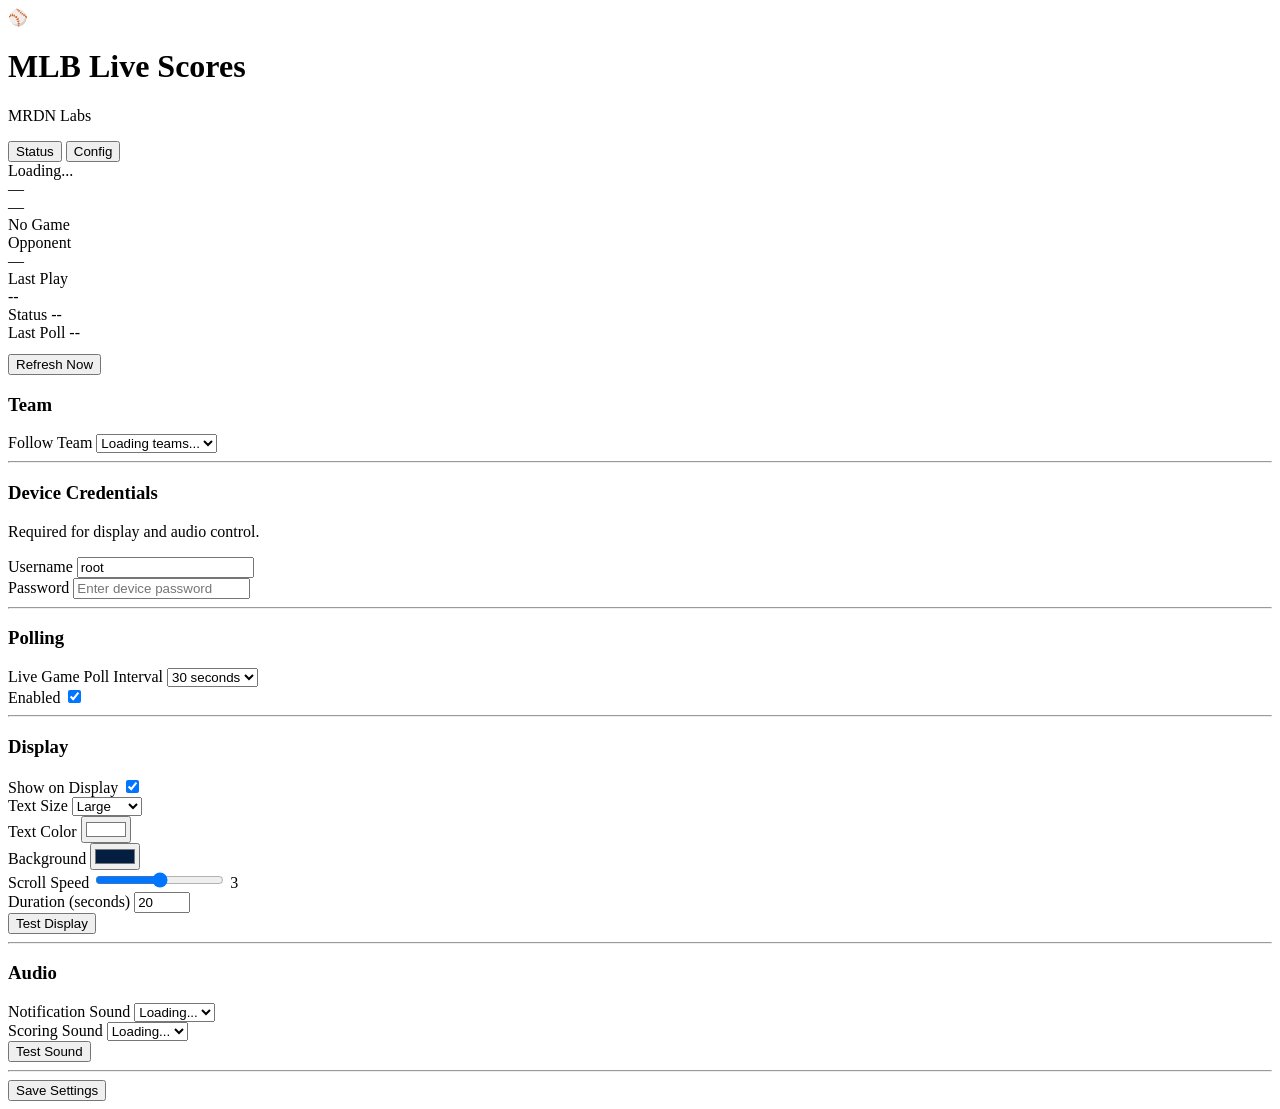
==== app/html/index.html @ 92bb0c10 "Create index.html" ====
<!DOCTYPE html>
<html lang="en">
<head>
    <meta charset="UTF-8">
    <meta name="viewport" content="width=device-width, initial-scale=1.0">
    <title>MLB Live Scores</title>
    <link rel="stylesheet" href="style.css">
</head>
<body>
    <div class="container">
        <div class="header">
            <div class="logo">⚾</div>
            <h1>MLB Live Scores</h1>
            <p class="subtitle">MRDN Labs</p>
        </div>

        <div class="tabs">
            <button class="tab active" data-tab="status">Status</button>
            <button class="tab" data-tab="config">Config</button>
        </div>

        <!-- Status Tab -->
        <div id="status" class="panel active">

            <!-- Team banner -->
            <div class="team-banner" id="team-banner">
                <span id="banner-team-name">Loading...</span>
            </div>

            <!-- Scoreboard -->
            <div class="scoreboard" id="scoreboard">
                <div class="team-block">
                    <div class="team-label" id="my-team-label">—</div>
                    <div class="team-score" id="my-score">—</div>
                </div>
                <div class="game-meta">
                    <div class="game-state" id="game-state">No Game</div>
                    <div class="inning-info" id="inning-info"></div>
                    <div class="outs-info" id="outs-info"></div>
                </div>
                <div class="team-block">
                    <div class="team-label" id="opp-name">Opponent</div>
                    <div class="team-score" id="opp-score">—</div>
                </div>
            </div>

            <!-- Last play -->
            <div class="last-play-box">
                <div class="last-play-label">Last Play</div>
                <div class="last-play-text" id="last-play">--</div>
            </div>

            <!-- Status grid -->
            <div class="status-grid">
                <div class="status-item">
                    <label>Status</label>
                    <span id="st-enabled" class="badge">--</span>
                </div>
                <div class="status-item">
                    <label>Last Poll</label>
                    <span id="st-last-poll">--</span>
                </div>
            </div>

            <button id="btn-refresh" class="btn btn-secondary btn-full" style="margin-top:12px;">
                Refresh Now
            </button>
        </div>

        <!-- Config Tab -->
        <div id="config" class="panel">

            <h3 class="section-title">Team</h3>
            <div class="form-group">
                <label for="team-select">Follow Team</label>
                <select id="team-select">
                    <option value="">Loading teams...</option>
                </select>
            </div>

            <hr class="divider">

            <h3 class="section-title">Device Credentials</h3>
            <p class="hint">Required for display and audio control.</p>
            <div class="form-group">
                <label for="device-user">Username</label>
                <input type="text" id="device-user" value="root" autocomplete="off">
            </div>
            <div class="form-group">
                <label for="device-pass">Password</label>
                <input type="password" id="device-pass" placeholder="Enter device password" autocomplete="off">
            </div>

            <hr class="divider">

            <h3 class="section-title">Polling</h3>
            <div class="form-group">
                <label for="poll-interval">Live Game Poll Interval</label>
                <select id="poll-interval">
                    <option value="15">15 seconds</option>
                    <option value="30" selected>30 seconds</option>
                    <option value="60">60 seconds</option>
                    <option value="120">2 minutes</option>
                </select>
            </div>
            <div class="form-group">
                <label for="enabled">Enabled</label>
                <label class="toggle">
                    <input type="checkbox" id="enabled" checked>
                    <span class="slider"></span>
                </label>
            </div>

            <hr class="divider">

            <h3 class="section-title">Display</h3>
            <div class="form-group">
                <label for="disp-enabled">Show on Display</label>
                <label class="toggle">
                    <input type="checkbox" id="disp-enabled" checked>
                    <span class="slider"></span>
                </label>
            </div>
            <div class="form-group">
                <label for="text-size">Text Size</label>
                <select id="text-size">
                    <option value="small">Small</option>
                    <option value="medium">Medium</option>
                    <option value="large" selected>Large</option>
                </select>
            </div>
            <div class="form-row">
                <div class="form-group half">
                    <label for="text-color">Text Color</label>
                    <input type="color" id="text-color" value="#FFFFFF">
                </div>
                <div class="form-group half">
                    <label for="bg-color">Background</label>
                    <input type="color" id="bg-color" value="#041E42">
                </div>
            </div>
            <div class="form-group">
                <label for="scroll-speed">Scroll Speed</label>
                <input type="range" id="scroll-speed" min="1" max="5" value="3" step="1">
                <span class="range-val" id="scroll-speed-val">3</span>
            </div>
            <div class="form-group">
                <label for="duration">Duration (seconds)</label>
                <input type="number" id="duration" value="20" min="3" max="120">
            </div>
            <button id="btn-test-display" class="btn btn-secondary btn-full">Test Display</button>

            <hr class="divider">

            <h3 class="section-title">Audio</h3>
            <div class="form-group">
                <label for="clip-notify">Notification Sound</label>
                <select id="clip-notify"><option value="">Loading...</option></select>
            </div>
            <div class="form-group">
                <label for="clip-score">Scoring Sound</label>
                <select id="clip-score"><option value="">Loading...</option></select>
            </div>
            <button id="btn-test-audio" class="btn btn-secondary btn-full">Test Sound</button>

            <hr class="divider">

            <button id="btn-save" class="btn btn-primary">Save Settings</button>
            <div id="save-msg" class="save-msg"></div>
        </div>
    </div>
    <script src="app.js"></script>
</body>
</html>
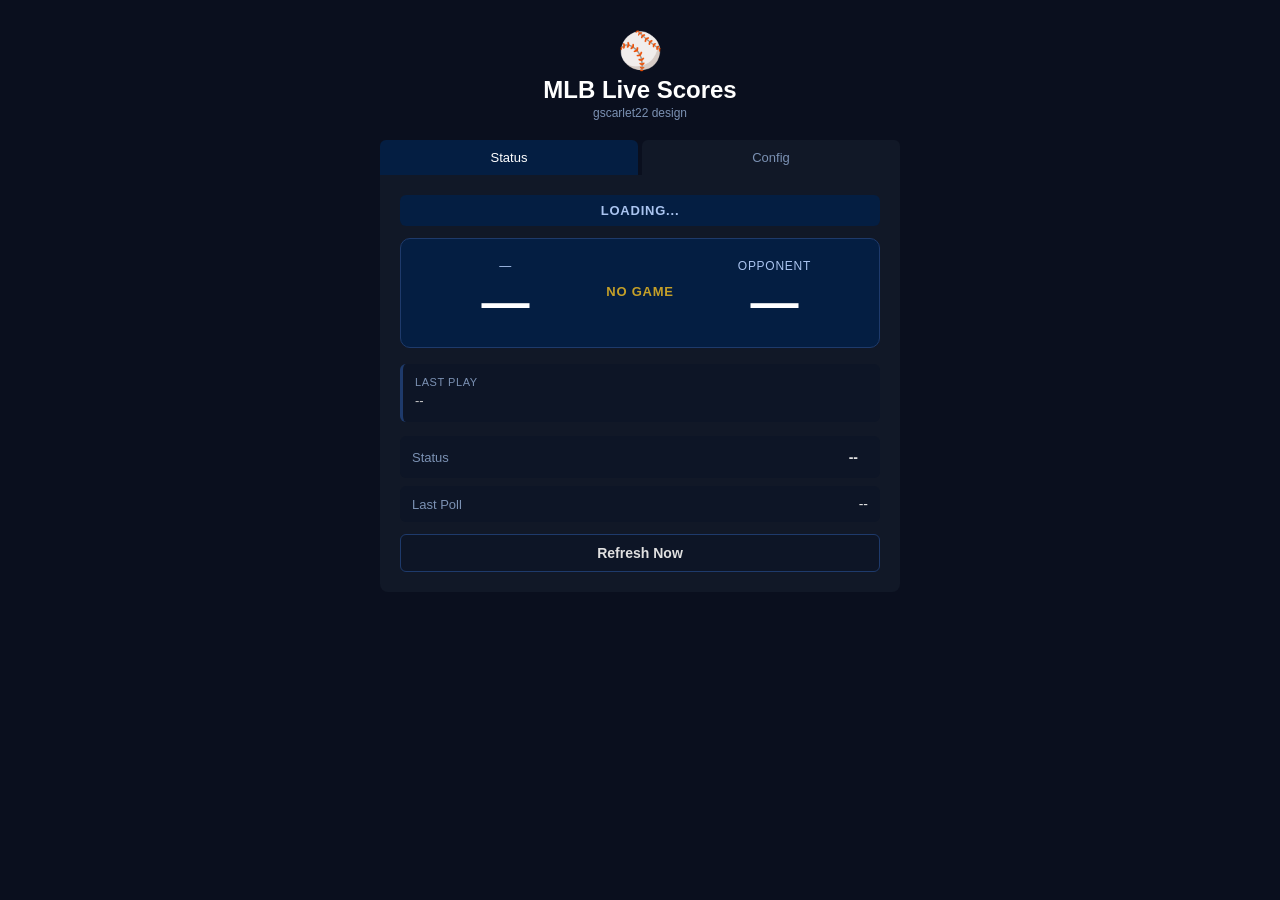
==== commit 23c6bde1: "Fix C1710 compatibility and add persist final score feature - Fix reverse-proxy path prefix: Axis fo" ====
--- a/app/html/index.html
+++ b/app/html/index.html
@@ -11,7 +11,7 @@
         <div class="header">
             <div class="logo">⚾</div>
             <h1>MLB Live Scores</h1>
-            <p class="subtitle">MRDN Labs</p>
+            <p class="subtitle">gscarlet22 design</p>
         </div>
 
         <div class="tabs">
@@ -148,6 +148,14 @@
                 <label for="duration">Duration (seconds)</label>
                 <input type="number" id="duration" value="20" min="3" max="120">
             </div>
+            <div class="form-group">
+                <label for="persist-final">Persist Final Score</label>
+                <label class="toggle">
+                    <input type="checkbox" id="persist-final" checked>
+                    <span class="slider"></span>
+                </label>
+                <p class="hint">Keep final score on display until midnight (local time).</p>
+            </div>
             <button id="btn-test-display" class="btn btn-secondary btn-full">Test Display</button>
 
             <hr class="divider">
--- a/app/html/style.css
+++ b/app/html/style.css
@@ -0,0 +1,162 @@
+* { box-sizing: border-box; margin: 0; padding: 0; }
+
+body {
+    font-family: -apple-system, BlinkMacSystemFont, "Segoe UI", Roboto, sans-serif;
+    background: #0a0f1e;
+    color: #e0e0e0;
+    min-height: 100vh;
+    display: flex;
+    justify-content: center;
+    padding: 20px;
+}
+
+.container { max-width: 520px; width: 100%; margin-top: 10px; }
+
+/* Header */
+.header { text-align: center; margin-bottom: 20px; }
+.logo { font-size: 36px; display: block; margin-bottom: 4px; }
+h1 { font-size: 24px; color: #fff; }
+.subtitle { color: #7b91b3; font-size: 12px; margin-top: 2px; }
+
+/* Tabs */
+.tabs { display: flex; gap: 4px; margin-bottom: 0; }
+.tab {
+    flex: 1; padding: 10px 6px; border: none; background: #111827;
+    color: #7b91b3; cursor: pointer; font-size: 13px;
+    border-radius: 6px 6px 0 0; transition: background 0.2s, color 0.2s;
+}
+.tab.active { background: #041E42; color: #fff; }
+
+/* Panels */
+.panel { display: none; background: #111827; border-radius: 0 0 8px 8px; padding: 20px; }
+.panel.active { display: block; }
+
+/* Team banner */
+.team-banner {
+    text-align: center;
+    padding: 8px 12px;
+    background: #041E42;
+    border-radius: 6px;
+    margin-bottom: 12px;
+    font-size: 13px;
+    font-weight: 600;
+    color: #aac4f0;
+    letter-spacing: 0.06em;
+    text-transform: uppercase;
+}
+
+/* Scoreboard */
+.scoreboard {
+    display: flex;
+    align-items: center;
+    justify-content: space-between;
+    background: #041E42;
+    border-radius: 10px;
+    padding: 20px 16px;
+    margin-bottom: 16px;
+    border: 1px solid #1e3a6b;
+}
+.team-block { text-align: center; flex: 1; }
+.team-label {
+    font-size: 12px; color: #aac4f0;
+    text-transform: uppercase; letter-spacing: 0.06em;
+    margin-bottom: 6px; white-space: nowrap;
+    overflow: hidden; text-overflow: ellipsis;
+}
+.team-score { font-size: 48px; font-weight: 700; color: #fff; line-height: 1; }
+.game-meta { text-align: center; flex: 0 0 auto; padding: 0 12px; }
+.game-state {
+    font-size: 13px; font-weight: 600; color: #c5a028;
+    text-transform: uppercase; letter-spacing: 0.06em;
+}
+.inning-info { font-size: 20px; color: #fff; margin-top: 4px; font-weight: 600; }
+.outs-info { font-size: 12px; color: #aac4f0; margin-top: 2px; }
+
+.scoreboard.live { box-shadow: 0 0 0 2px #c5a028; }
+.scoreboard.final { background: #0d1a30; border-color: #1e3a6b; }
+.scoreboard.no-game { background: #0d1526; border-color: #1a2535; }
+
+/* Last play */
+.last-play-box {
+    background: #0d1526;
+    border-radius: 6px;
+    padding: 12px;
+    margin-bottom: 14px;
+    border-left: 3px solid #1e3a6b;
+}
+.last-play-label {
+    font-size: 11px; color: #7b91b3;
+    text-transform: uppercase; letter-spacing: 0.05em; margin-bottom: 4px;
+}
+.last-play-text { font-size: 13px; color: #ccc; line-height: 1.4; }
+
+/* Status grid */
+.status-grid { display: grid; gap: 8px; }
+.status-item {
+    display: flex; justify-content: space-between; align-items: center;
+    padding: 10px 12px; background: #0d1526; border-radius: 6px;
+}
+.status-item label { color: #7b91b3; font-size: 13px; }
+.status-item span { font-size: 14px; }
+.badge { padding: 3px 10px; border-radius: 12px; font-size: 12px; font-weight: 600; }
+.badge.on  { background: #1b4332; color: #52b788; }
+.badge.off { background: #3d0000; color: #e74c3c; }
+
+/* Forms */
+.form-group { margin-bottom: 14px; }
+.form-group label { display: block; font-size: 13px; color: #7b91b3; margin-bottom: 5px; }
+.form-row { display: flex; gap: 12px; }
+.form-group.half { flex: 1; }
+
+input[type="text"], input[type="password"],
+input[type="url"], input[type="number"], select {
+    width: 100%; padding: 10px 12px; background: #0d1526;
+    border: 1px solid #1e3a6b; border-radius: 6px;
+    color: #e0e0e0; font-size: 14px; outline: none;
+    transition: border-color 0.2s;
+}
+input:focus, select:focus { border-color: #c5a028; }
+
+input[type="color"] {
+    width: 100%; height: 40px; padding: 2px; background: #0d1526;
+    border: 1px solid #1e3a6b; border-radius: 6px; cursor: pointer;
+}
+input[type="range"] {
+    width: calc(100% - 30px); vertical-align: middle;
+    accent-color: #c5a028;
+}
+.range-val {
+    display: inline-block; width: 24px; text-align: center;
+    font-size: 14px; vertical-align: middle;
+}
+
+/* Buttons */
+.btn {
+    padding: 10px 20px; border: none; border-radius: 6px;
+    cursor: pointer; font-size: 14px; font-weight: 600;
+    transition: background 0.2s; width: 100%;
+}
+.btn-primary { background: #041E42; color: #fff; border: 1px solid #1e3a6b; }
+.btn-primary:hover { background: #0a3272; }
+.btn-secondary { background: #0d1526; color: #e0e0e0; border: 1px solid #1e3a6b; }
+.btn-secondary:hover { background: #1e3a6b; }
+.btn-full { width: 100%; margin-top: 4px; }
+.save-msg { text-align: center; margin-top: 8px; font-size: 13px; color: #52b788; min-height: 18px; }
+
+.divider { border: none; border-top: 1px solid #1e3a6b; margin: 20px 0 16px; }
+.section-title { font-size: 15px; color: #aac4f0; margin-bottom: 6px; font-weight: 600; }
+.hint { font-size: 12px; color: #7b91b3; margin-bottom: 12px; }
+
+/* Toggle switch */
+.toggle { position: relative; display: inline-block; width: 48px; height: 26px; }
+.toggle input { opacity: 0; width: 0; height: 0; }
+.slider {
+    position: absolute; cursor: pointer; top: 0; left: 0; right: 0; bottom: 0;
+    background: #3d0000; border-radius: 26px; transition: 0.3s;
+}
+.slider::before {
+    content: ""; position: absolute; height: 20px; width: 20px;
+    left: 3px; bottom: 3px; background: #e0e0e0; border-radius: 50%; transition: 0.3s;
+}
+.toggle input:checked + .slider { background: #1b4332; }
+.toggle input:checked + .slider::before { transform: translateX(22px); }
